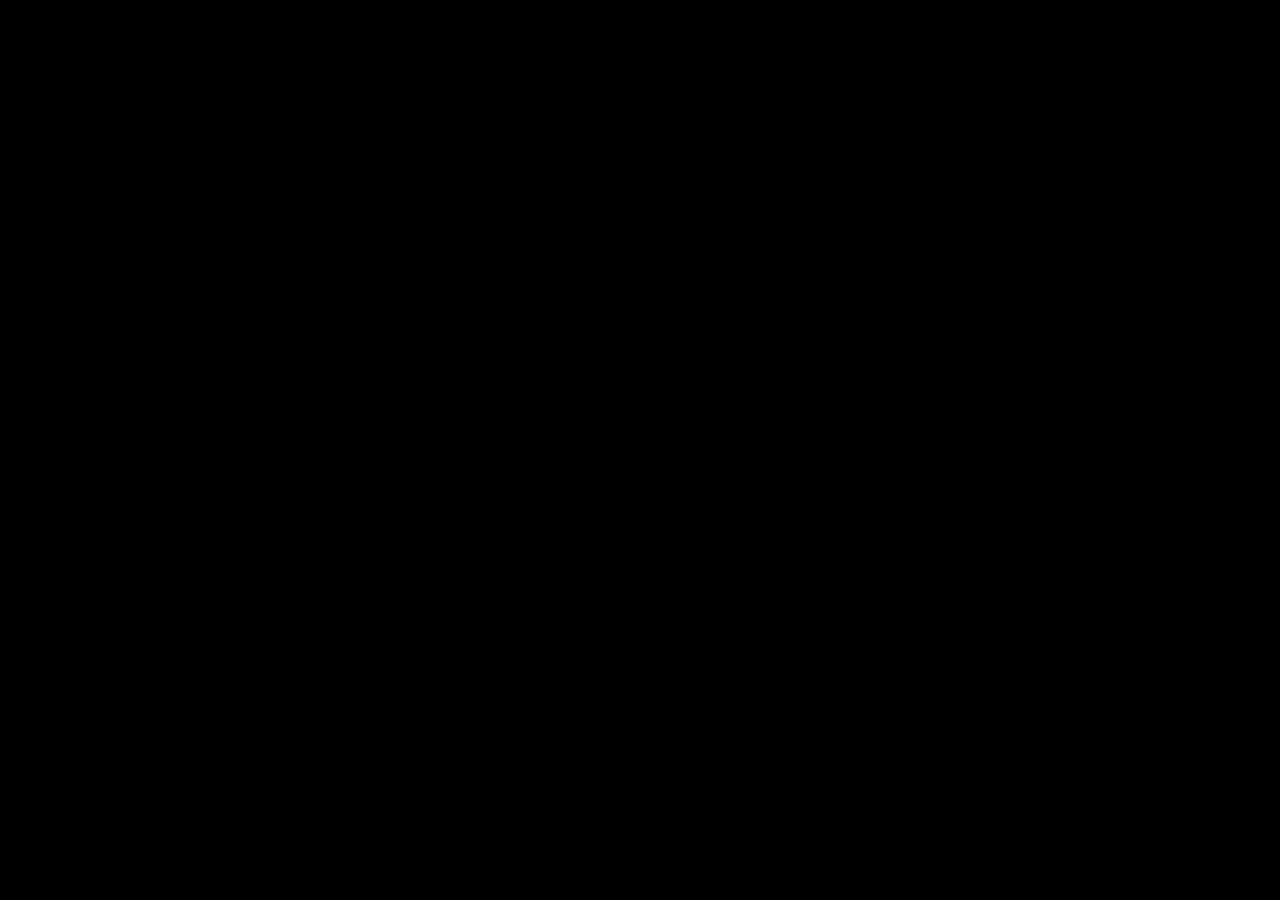
==== page2.html @ 706e7891 "page 1 done, page 2 created" ====
<!DOCTYPE html>
<html lang="en">
  <head>
    <link rel="stylesheet" href="css/reset.css" />
    <link rel="stylesheet" href="css/style.css" />
    <link rel="icon" type="image/icon" href="/img/favicon.ico" />
    <meta charset="UTF-8" />
    <meta name="viewport" content="width=device-width, initial-scale=1.0" />
    <meta http-equiv="X-UA-Compatible" content="ie=edge" />
    <title>Peaky Family Tree</title>
  </head>
  <body></body>
</html>
---- css/style.css ----
.logo {
  display: block;
  margin-left: 40%;
  margin-top: -85px;
  position: absolute;
}

body {
  background-color: black;
}

.gang {
  display: block;
  margin-top: 60px;
  margin-left: auto;
  margin-right: auto;
  width: 800px;
}

p {
  color: white;
  margin-left: 20px;
  margin-right: 600px;
  kerning: 2px;
  line-height: 20px;
  float: left;
  position: absolute;
}

.tommy {
  width: 525px;
  float: right;
  position: relative;
}

h2 {
  text-align: left;
  color: white;
}

button {
  position: absolute;
  left: 22%;
  bottom: 190px;
  background-color: grey;
  padding: 32px 16px;
  font-size: 24px;
  border-radius: 22px;
  border: 2px solid burlywood;
}

button:hover {
  background-color: burlywood;
  cursor: pointer;
}

button:active {
  transform: translate3d(2px, 10px, 0px);
  cursor: progress;
}

.bros {
  width: 807px;
  margin-top: 305px;
}
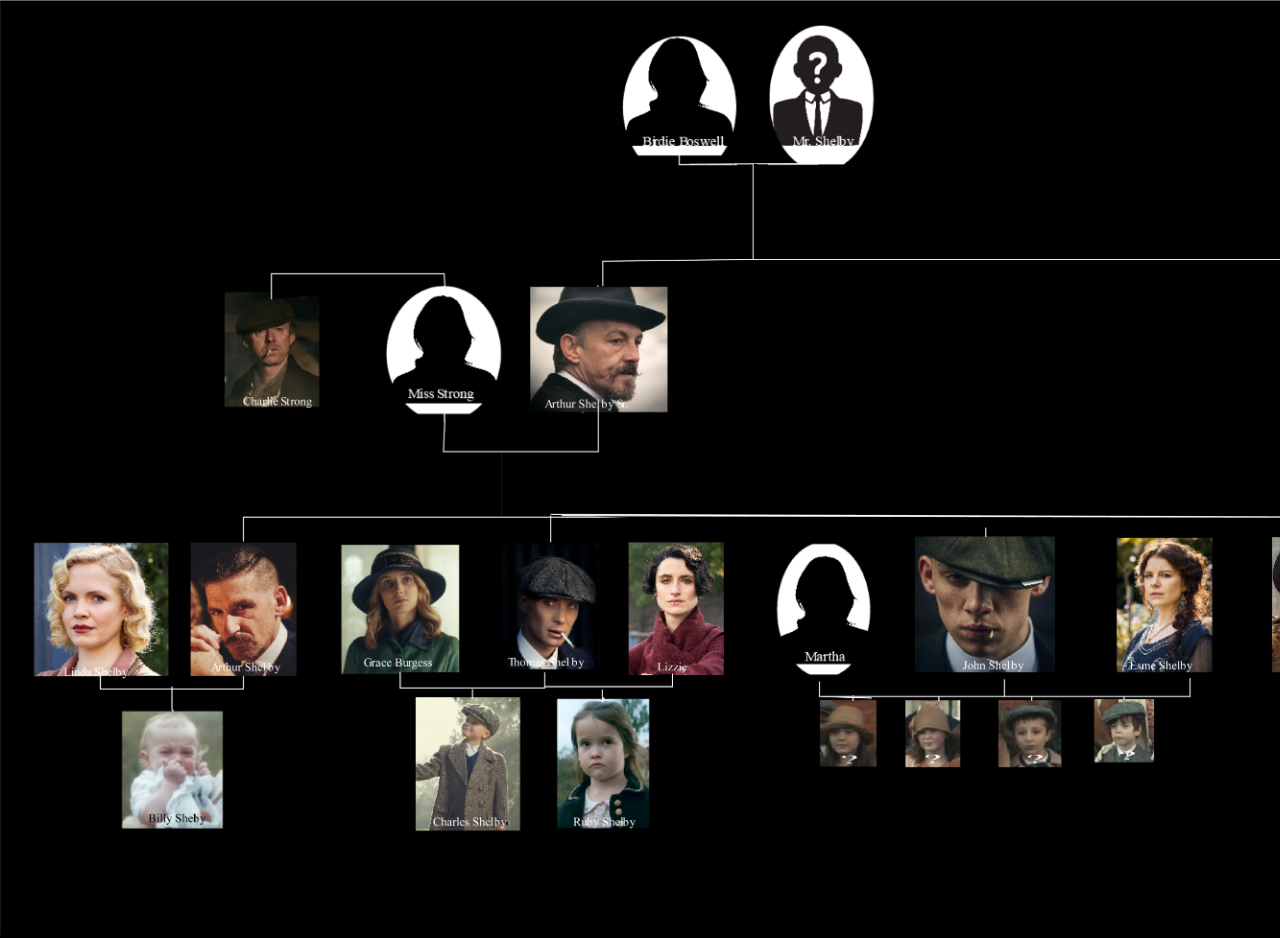
==== commit 181ab6f9: "page 1 a bit more responsive, img for page 2, style adapted" ====
--- a/page2.html
+++ b/page2.html
@@ -9,5 +9,7 @@
     <meta http-equiv="X-UA-Compatible" content="ie=edge" />
     <title>Peaky Family Tree</title>
   </head>
-  <body></body>
+  <body>
+    <img src="img/peaky_blindersFamily_tree.jpg" class="fTree" />
+  </body>
 </html>
--- a/css/style.css
+++ b/css/style.css
@@ -1,5 +1,4 @@
 .logo {
-  display: block;
   margin-left: 40%;
   margin-top: -85px;
   position: absolute;
@@ -21,7 +20,6 @@
   color: white;
   margin-left: 20px;
   margin-right: 600px;
-  kerning: 2px;
   line-height: 20px;
   float: left;
   position: absolute;
@@ -39,14 +37,17 @@
 }
 
 button {
-  position: absolute;
-  left: 22%;
-  bottom: 190px;
+  position: relative;
+  left: auto;
+  bottom: auto;
+  margin-top: 75px;
+  margin-left: 75px;
   background-color: grey;
   padding: 32px 16px;
   font-size: 24px;
   border-radius: 22px;
   border: 2px solid burlywood;
+  display: flex;
 }
 
 button:hover {
@@ -59,7 +60,9 @@
   cursor: progress;
 }
 
-.bros {
-  width: 807px;
-  margin-top: 305px;
+.fTree {
+  left: auto;
+  position: relative;
+  width: 2136.5px;
+  height: 934.75px;
 }
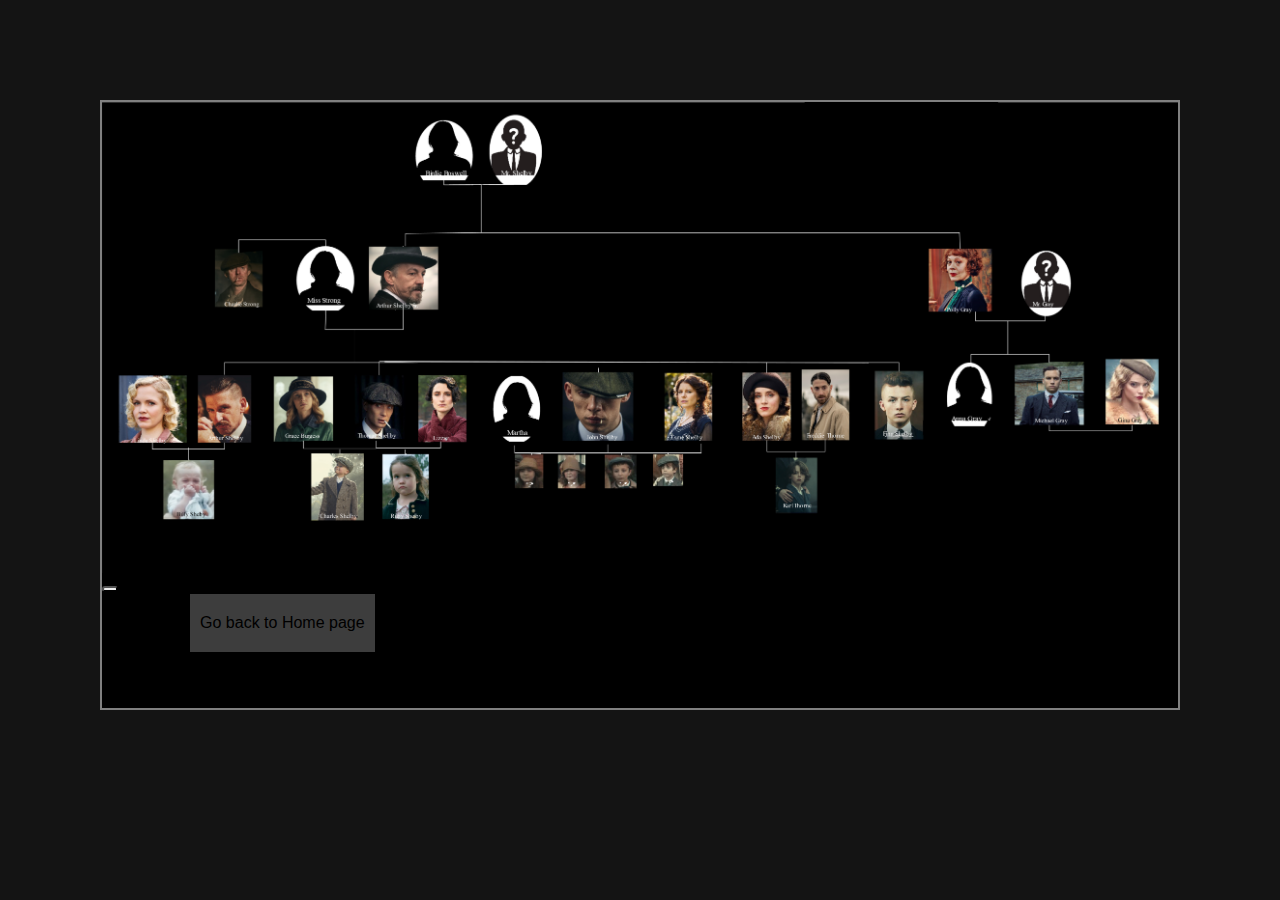
==== commit 27197124: "page1 adjusted, page 2 to do" ====
--- a/page2.html
+++ b/page2.html
@@ -11,5 +11,15 @@
   </head>
   <body>
     <img src="img/peaky_blindersFamily_tree.jpg" class="fTree" />
+    <button
+      onclick="location.href='art_she_sr.html'"
+      class="arthur_shelby_sr"
+      type="button"
+    ></button>
   </body>
+  <footer>
+    <button onclick="location.href='index.html'" class="home" type="button">
+      Go back to Home page
+    </button>
+  </footer>
 </html>
--- a/css/style.css
+++ b/css/style.css
@@ -1,11 +1,13 @@
 .logo {
   margin-left: 40%;
-  margin-top: -85px;
-  position: absolute;
+  margin-top: 0%;
+  width: 30%;
 }
 
 body {
   background-color: black;
+  border: 2px solid grey;
+  margin: 100px;
 }
 
 .gang {
@@ -13,35 +15,33 @@
   margin-top: 60px;
   margin-left: auto;
   margin-right: auto;
-  width: 800px;
+  width: 90%;
 }
 
 p {
+  text-align: center;
   color: white;
-  margin-left: 20px;
-  margin-right: 600px;
-  line-height: 20px;
-  float: left;
-  position: absolute;
+  line-height: 30px;
+  margin: auto;
+  width: 70%;
+  justify-content: center;
+  font-size: 28px;
 }
 
 .tommy {
-  width: 525px;
-  float: right;
+  width: 75%;
   position: relative;
+  justify-content: flex-end;
+  margin-right: auto;
+  width: 100%;
+  margin-left: auto;
 }
 
-h2 {
-  text-align: left;
-  color: white;
-}
-
-button {
-  position: relative;
+button.toFtree {
   left: auto;
   bottom: auto;
-  margin-top: 75px;
-  margin-left: 75px;
+  margin-left: 8%;
+  margin-bottom: 5%;
   background-color: grey;
   padding: 32px 16px;
   font-size: 24px;
@@ -50,12 +50,12 @@
   display: flex;
 }
 
-button:hover {
+button.toFtree:hover {
   background-color: burlywood;
   cursor: pointer;
 }
 
-button:active {
+button.toFtree:active {
   transform: translate3d(2px, 10px, 0px);
   cursor: progress;
 }
@@ -63,6 +63,39 @@
 .fTree {
   left: auto;
   position: relative;
-  width: 2136.5px;
-  height: 934.75px;
+  width: 100%;
 }
+
+footer {
+  bottom: 10%;
+}
+html {
+  background-color: rgb(20, 20, 20);
+}
+
+button.home {
+  left: auto;
+  bottom: auto;
+  margin-left: 8%;
+  margin-bottom: 5%;
+  background-color: rgb(61, 61, 61);
+  padding: 20px 10px;
+  font-size: 16px;
+  border: 2px solid rgb(0, 0, 0);
+  display: flex;
+}
+
+button.home:hover {
+  background-color: rgb(32, 30, 41);
+  cursor: pointer;
+}
+
+button.home:active {
+  transform: translate3d(2px, 10px, 0px);
+  cursor: progress;
+}
+button.arthur_shelby_sr {
+  left: auto;
+  bottom: auto;
+  border-radius: 100px;
+}
